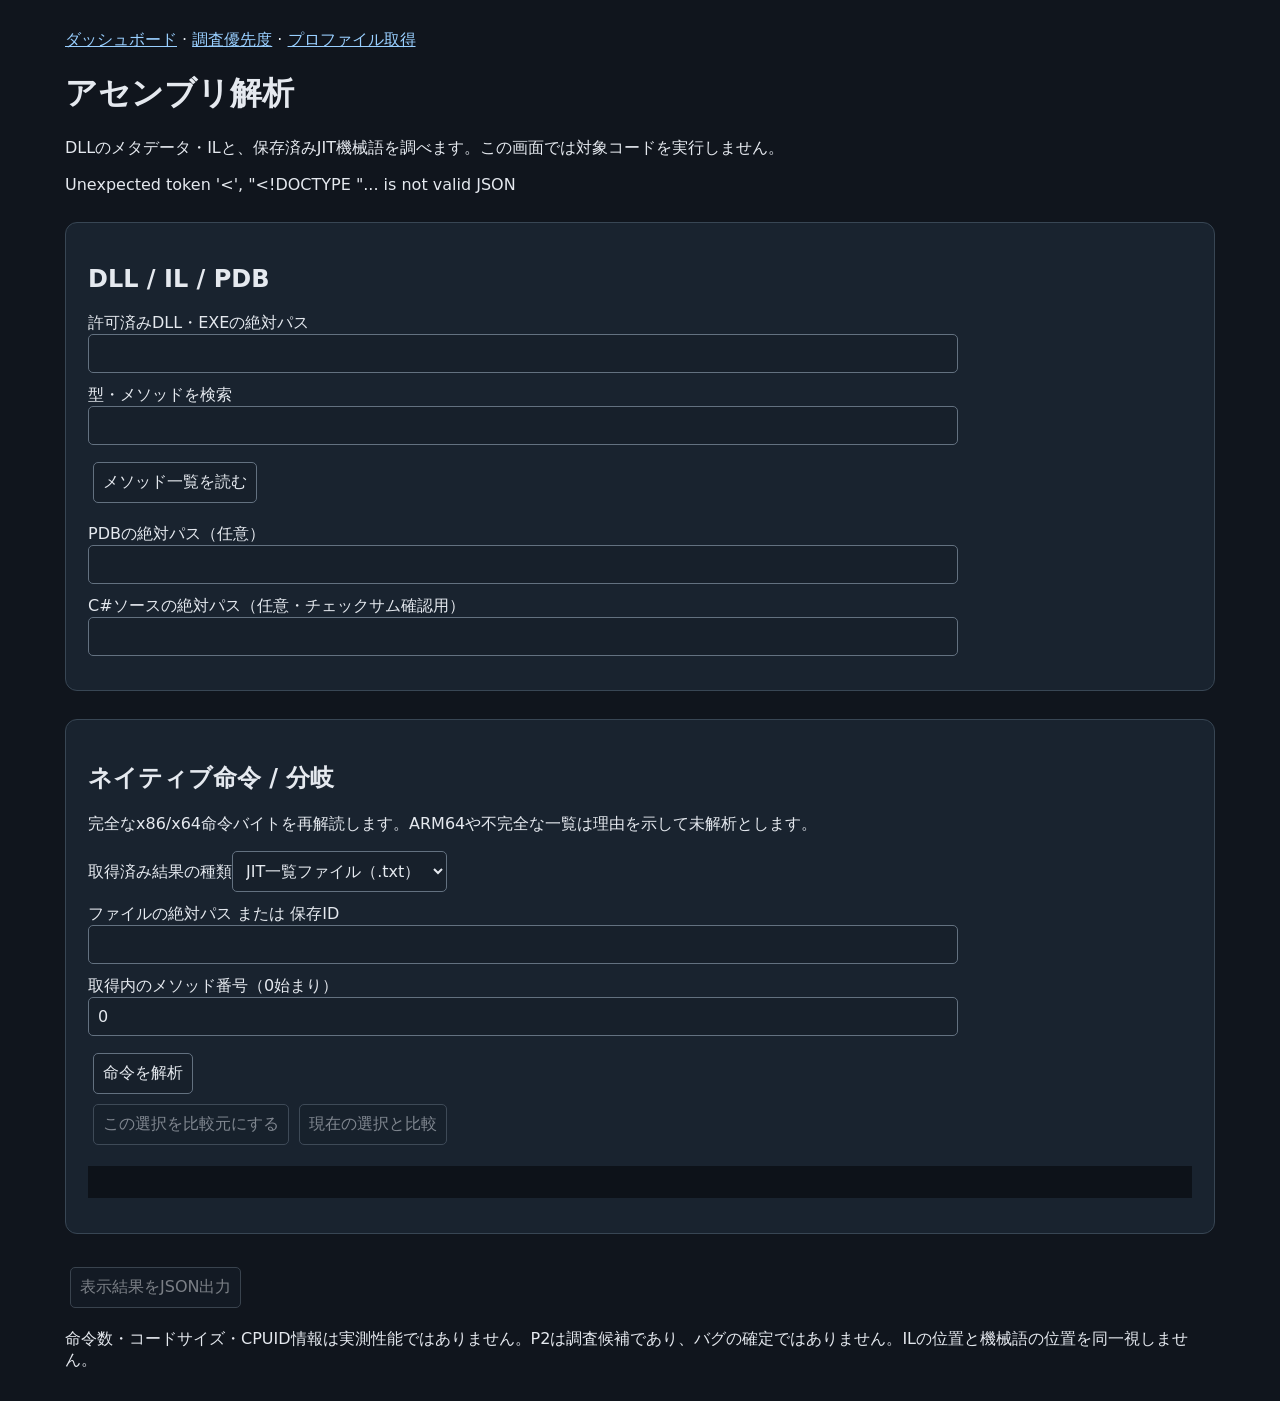
==== src/TenkaChan.Web/wwwroot/assembly.html @ d2b249da "feat: add read-only assembly browser and repair property symbol resolution" ====
<!doctype html>
<html lang="ja"><head><meta charset="utf-8"><meta name="viewport" content="width=device-width,initial-scale=1"><title>甜花ちゃん | アセンブリ解析</title><link rel="stylesheet" href="assembly.css"><script defer src="assembly.js"></script></head>
<body><main><nav><a href="/">ダッシュボード</a> · <a href="/priorities.html">調査優先度</a> · <a href="/trace.html">プロファイル取得</a></nav>
<h1>アセンブリ解析</h1><p>DLLのメタデータ・ILと、保存済みJIT機械語を調べます。この画面では対象コードを実行しません。</p>
<p id="status" role="status">接続中…</p>
<section><h2>DLL / IL / PDB</h2><form id="managed"><label>許可済みDLL・EXEの絶対パス<input name="assemblyPath" required></label><label>型・メソッドを検索<input name="query"></label><button>メソッド一覧を読む</button></form><p id="identity"></p><label>PDBの絶対パス（任意）<input id="pdb"></label><label>C#ソースの絶対パス（任意・チェックサム確認用）<input id="source"></label><div id="methods"></div><div id="il"></div></section>
<section><h2>ネイティブ命令 / 分岐</h2><p>完全なx86/x64命令バイトを再解読します。ARM64や不完全な一覧は理由を示して未解析とします。</p><form id="native"><label>取得済み結果の種類<select name="kind"><option value="listingPath">JIT一覧ファイル（.txt）</option><option value="localJitCaptureId">ローカルJIT保存ID</option><option value="jitExperimentId">Docker JIT実験ID</option></select></label><label>ファイルの絶対パス または 保存ID<input name="source" required></label><label>取得内のメソッド番号（0始まり）<input name="methodIndex" type="number" min="0" value="0" required></label><button>命令を解析</button></form><div id="native-result"></div><button id="pin" disabled>この選択を比較元にする</button><button id="compare" disabled>現在の選択と比較</button><p id="baseline"></p><pre id="comparison"></pre></section>
<button id="export" disabled>表示結果をJSON出力</button><p>命令数・コードサイズ・CPUID情報は実測性能ではありません。P2は調査候補であり、バグの確定ではありません。ILの位置と機械語の位置を同一視しません。</p>
</main></body></html>
---- src/TenkaChan.Web/wwwroot/assembly.css ----
:root{color-scheme:dark;font-family:system-ui,sans-serif;background:#10151d;color:#e5e9ef}main{max-width:1150px;margin:30px auto;padding:0 24px}section{margin:28px 0;padding:22px;background:#19232f;border:1px solid #384654;border-radius:12px}a{color:#99cfff}label{display:block;margin:12px 0}input,select,button{font:inherit;padding:9px;border-radius:5px;border:1px solid #637180;background:#17202b;color:inherit}input{display:block;width:min(95%,850px)}button{cursor:pointer;margin:5px}button:disabled{opacity:.5;cursor:default}pre{white-space:pre;overflow:auto;max-height:450px;background:#0d1219;padding:16px}table{width:100%;border-collapse:collapse;font-size:13px}th,td{text-align:left;padding:8px;border-bottom:1px solid #384654;vertical-align:top;overflow-wrap:anywhere}.scroll{overflow:auto;max-height:540px}#status{white-space:pre-wrap}.note{color:#cbd3dc}.site{padding:9px;border-left:3px solid #f0bf70;margin:8px 0}code{font-family:ui-monospace,monospace}
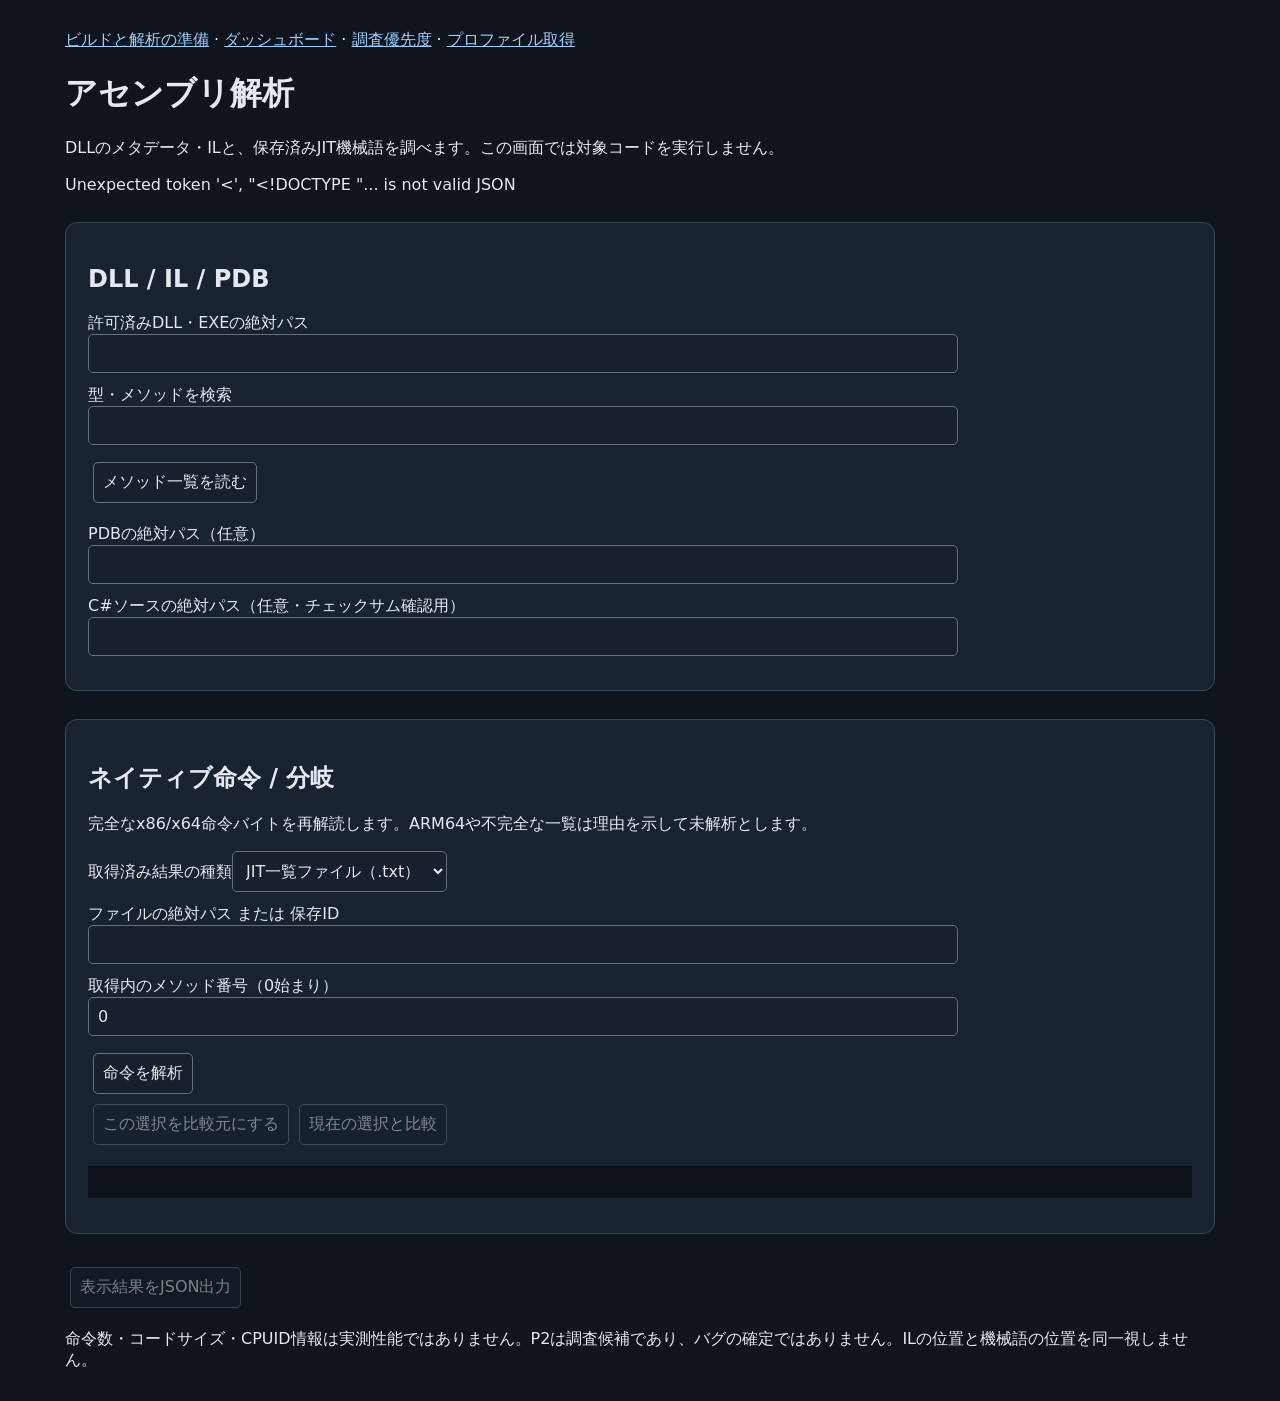
==== commit 1047cf39: "feat: build trusted projects and refresh analysis from the Web UI [skip ci] Add an explicitly approv" ====
--- a/src/TenkaChan.Web/wwwroot/assembly.html
+++ b/src/TenkaChan.Web/wwwroot/assembly.html
@@ -1,6 +1,6 @@
 <!doctype html>
 <html lang="ja"><head><meta charset="utf-8"><meta name="viewport" content="width=device-width,initial-scale=1"><title>甜花ちゃん | アセンブリ解析</title><link rel="stylesheet" href="assembly.css"><script defer src="assembly.js"></script></head>
-<body><main><nav><a href="/">ダッシュボード</a> · <a href="/priorities.html">調査優先度</a> · <a href="/trace.html">プロファイル取得</a></nav>
+<body><main><nav><a href="/workspace-build.html">ビルドと解析の準備</a> · <a href="/">ダッシュボード</a> · <a href="/priorities.html">調査優先度</a> · <a href="/trace.html">プロファイル取得</a></nav>
 <h1>アセンブリ解析</h1><p>DLLのメタデータ・ILと、保存済みJIT機械語を調べます。この画面では対象コードを実行しません。</p>
 <p id="status" role="status">接続中…</p>
 <section><h2>DLL / IL / PDB</h2><form id="managed"><label>許可済みDLL・EXEの絶対パス<input name="assemblyPath" required></label><label>型・メソッドを検索<input name="query"></label><button>メソッド一覧を読む</button></form><p id="identity"></p><label>PDBの絶対パス（任意）<input id="pdb"></label><label>C#ソースの絶対パス（任意・チェックサム確認用）<input id="source"></label><div id="methods"></div><div id="il"></div></section>
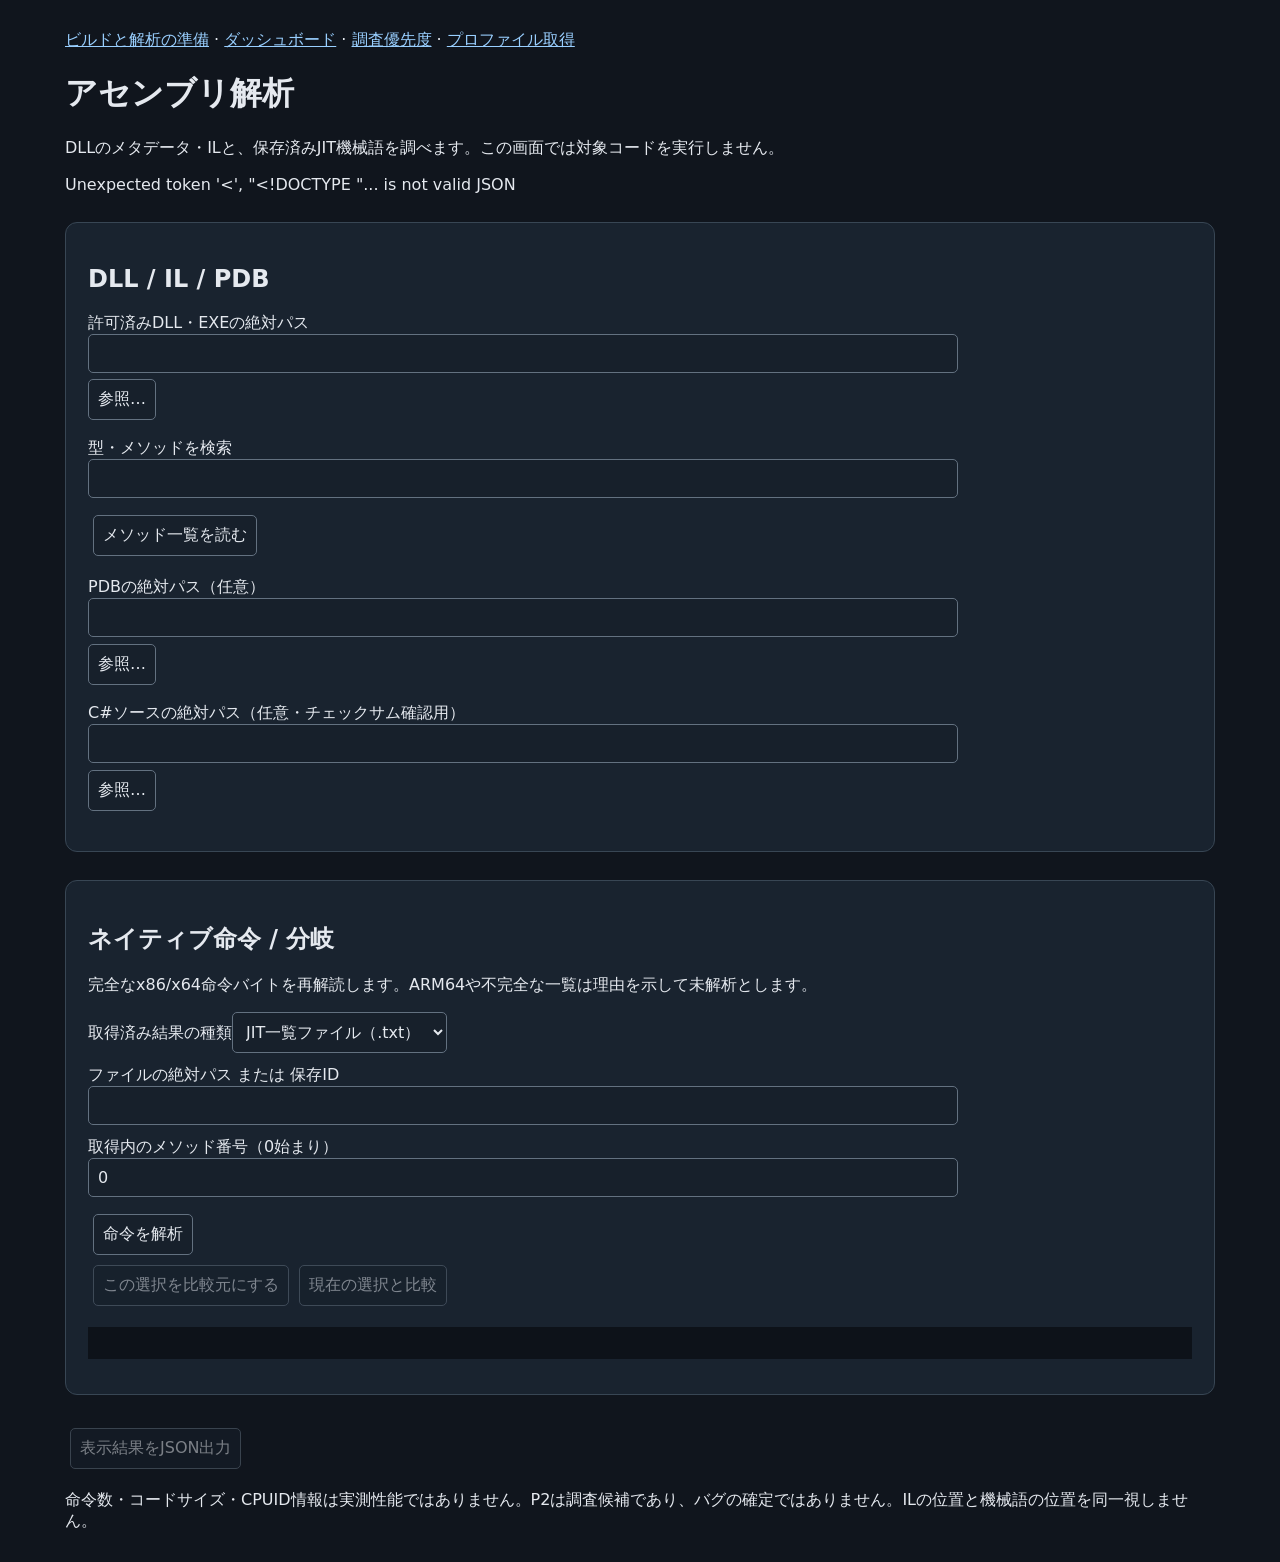
==== commit 646880e3: "feat: guided Windows setup/start BAT and native path selection [skip ci] Add Japanese first-run conf" ====
--- a/src/TenkaChan.Web/wwwroot/assembly.html
+++ b/src/TenkaChan.Web/wwwroot/assembly.html
@@ -1,9 +1,9 @@
 <!doctype html>
-<html lang="ja"><head><meta charset="utf-8"><meta name="viewport" content="width=device-width,initial-scale=1"><title>甜花ちゃん | アセンブリ解析</title><link rel="stylesheet" href="assembly.css"><script defer src="assembly.js"></script></head>
+<html lang="ja"><head><meta charset="utf-8"><meta name="viewport" content="width=device-width,initial-scale=1"><title>甜花ちゃん | アセンブリ解析</title><link rel="stylesheet" href="assembly.css"><script defer src="assembly.js"></script><link rel="stylesheet" href="path-picker.css"><script defer src="path-picker.js"></script></head>
 <body><main><nav><a href="/workspace-build.html">ビルドと解析の準備</a> · <a href="/">ダッシュボード</a> · <a href="/priorities.html">調査優先度</a> · <a href="/trace.html">プロファイル取得</a></nav>
 <h1>アセンブリ解析</h1><p>DLLのメタデータ・ILと、保存済みJIT機械語を調べます。この画面では対象コードを実行しません。</p>
 <p id="status" role="status">接続中…</p>
-<section><h2>DLL / IL / PDB</h2><form id="managed"><label>許可済みDLL・EXEの絶対パス<input name="assemblyPath" required></label><label>型・メソッドを検索<input name="query"></label><button>メソッド一覧を読む</button></form><p id="identity"></p><label>PDBの絶対パス（任意）<input id="pdb"></label><label>C#ソースの絶対パス（任意・チェックサム確認用）<input id="source"></label><div id="methods"></div><div id="il"></div></section>
+<section><h2>DLL / IL / PDB</h2><form id="managed"><label>許可済みDLL・EXEの絶対パス<input name="assemblyPath" data-path-kind="assembly" required></label><label>型・メソッドを検索<input name="query"></label><button>メソッド一覧を読む</button></form><p id="identity"></p><label>PDBの絶対パス（任意）<input id="pdb" data-path-kind="pdb"></label><label>C#ソースの絶対パス（任意・チェックサム確認用）<input id="source" data-path-kind="source"></label><div id="methods"></div><div id="il"></div></section>
 <section><h2>ネイティブ命令 / 分岐</h2><p>完全なx86/x64命令バイトを再解読します。ARM64や不完全な一覧は理由を示して未解析とします。</p><form id="native"><label>取得済み結果の種類<select name="kind"><option value="listingPath">JIT一覧ファイル（.txt）</option><option value="localJitCaptureId">ローカルJIT保存ID</option><option value="jitExperimentId">Docker JIT実験ID</option></select></label><label>ファイルの絶対パス または 保存ID<input name="source" required></label><label>取得内のメソッド番号（0始まり）<input name="methodIndex" type="number" min="0" value="0" required></label><button>命令を解析</button></form><div id="native-result"></div><button id="pin" disabled>この選択を比較元にする</button><button id="compare" disabled>現在の選択と比較</button><p id="baseline"></p><pre id="comparison"></pre></section>
 <button id="export" disabled>表示結果をJSON出力</button><p>命令数・コードサイズ・CPUID情報は実測性能ではありません。P2は調査候補であり、バグの確定ではありません。ILの位置と機械語の位置を同一視しません。</p>
 </main></body></html>
--- a/src/TenkaChan.Web/wwwroot/path-picker.css
+++ b/src/TenkaChan.Web/wwwroot/path-picker.css
@@ -0,0 +1,2 @@
+.tenka-path-pick { margin: .4rem .5rem .4rem 0; cursor: pointer; }
+.tenka-path-message { display: block; font-size: .85rem; white-space: pre-wrap; overflow-wrap: anywhere; line-height: 1.5; }
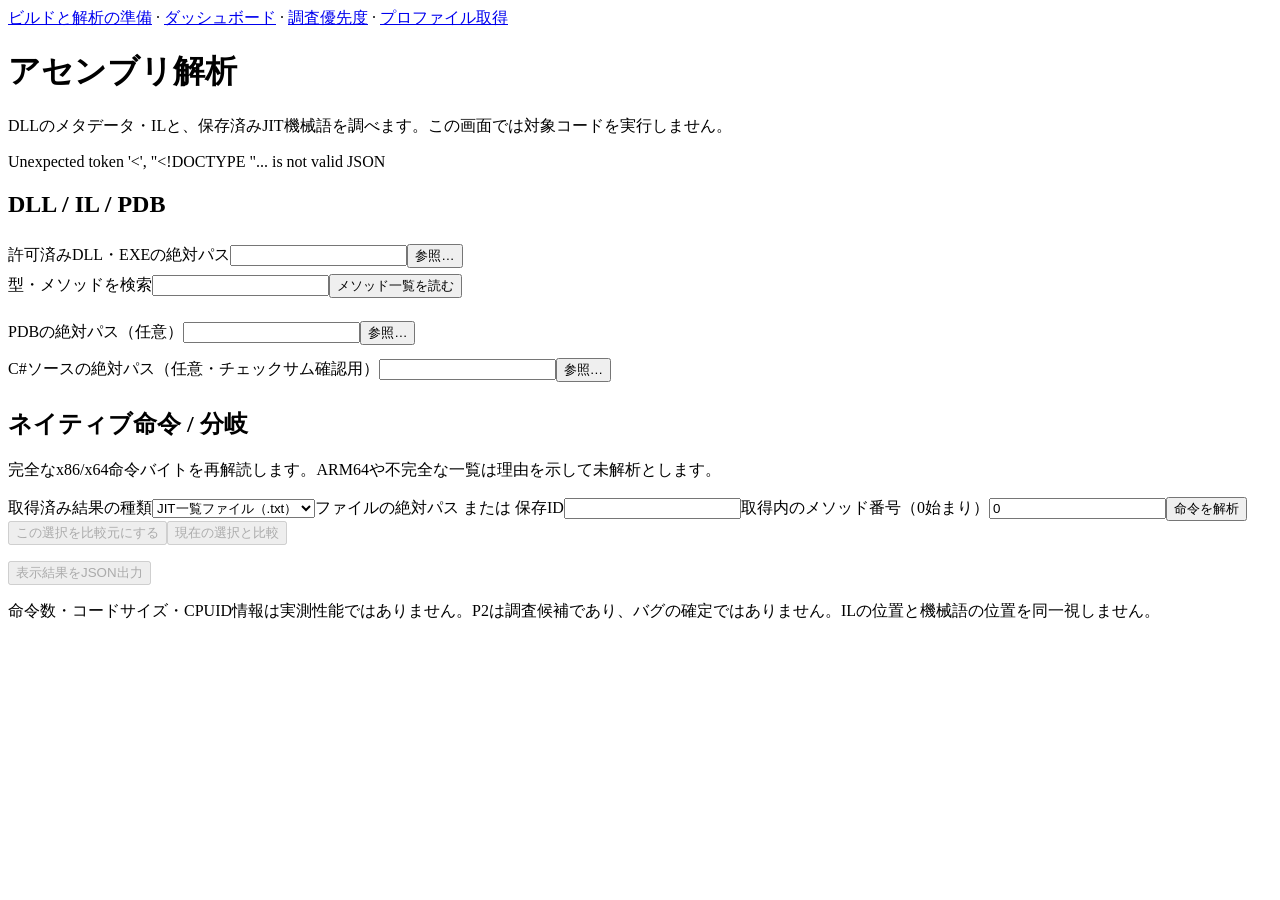
==== commit 0c6e173f: "feat: unify workbench layout and add guided GameLab comparisons [skip ci] Use one sidebar/header/the" ====
--- a/src/TenkaChan.Web/wwwroot/assembly.html
+++ b/src/TenkaChan.Web/wwwroot/assembly.html
@@ -1,5 +1,6 @@
 <!doctype html>
-<html lang="ja"><head><meta charset="utf-8"><meta name="viewport" content="width=device-width,initial-scale=1"><title>甜花ちゃん | アセンブリ解析</title><link rel="stylesheet" href="assembly.css"><script defer src="assembly.js"></script><link rel="stylesheet" href="path-picker.css"><script defer src="path-picker.js"></script></head>
+<html lang="ja"><head><meta charset="utf-8"><meta name="viewport" content="width=device-width,initial-scale=1"><title>甜花ちゃん | アセンブリ解析</title>
+<link rel="stylesheet" href="/styles.css"><link rel="stylesheet" href="/common-shell.css"><script defer src="/common-shell.js"></script><script defer src="assembly.js"></script><link rel="stylesheet" href="path-picker.css"><script defer src="path-picker.js"></script></head>
 <body><main><nav><a href="/workspace-build.html">ビルドと解析の準備</a> · <a href="/">ダッシュボード</a> · <a href="/priorities.html">調査優先度</a> · <a href="/trace.html">プロファイル取得</a></nav>
 <h1>アセンブリ解析</h1><p>DLLのメタデータ・ILと、保存済みJIT機械語を調べます。この画面では対象コードを実行しません。</p>
 <p id="status" role="status">接続中…</p>
